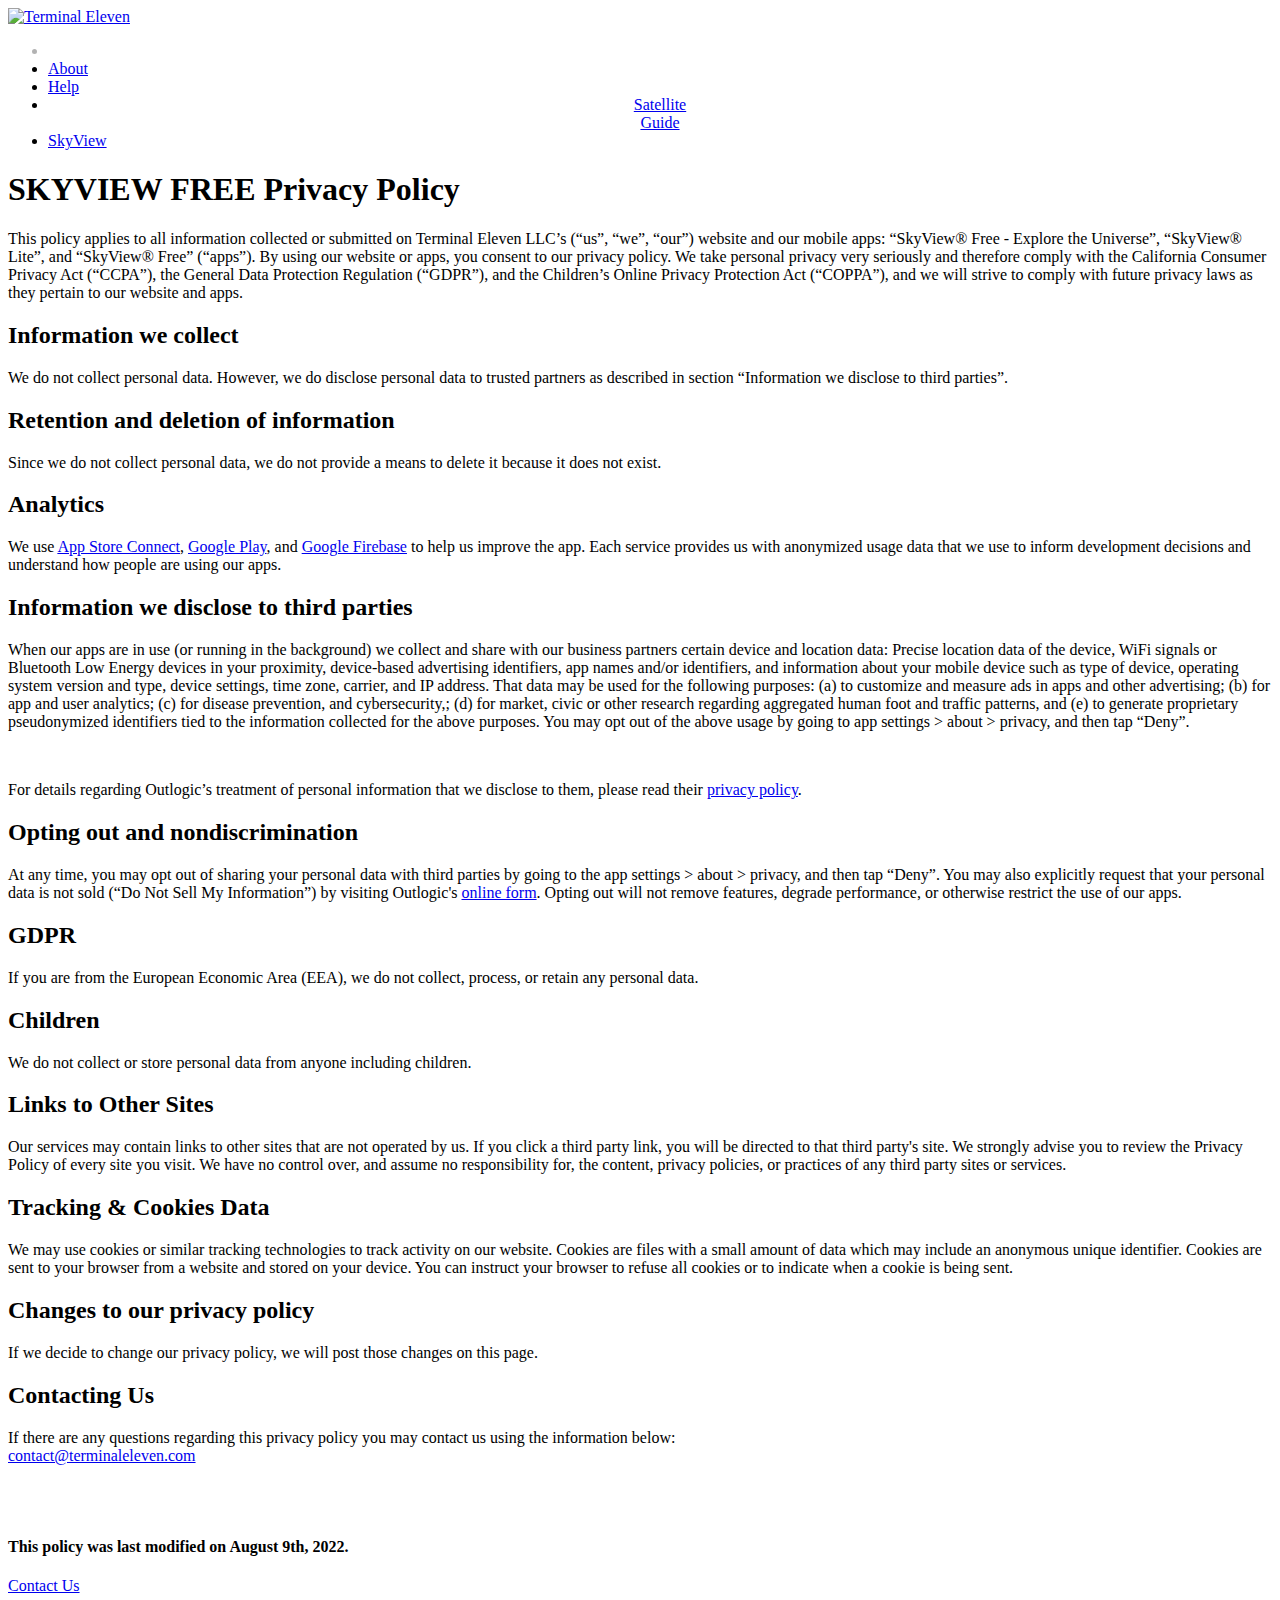
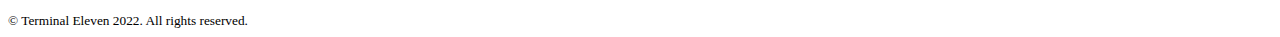
==== index.html @ 9aa91ef1 "Renames to index.html" ====
<!-- Copyright Terminal Eleven LLC 2013 -->

<!DOCTYPE html PUBLIC "-//W3C//DTD XHTML 1.1//EN" "http://www.w3.org/TR/xhtml11/DTD/xhtml11.dtd">
<html xmlns="http://www.w3.org/1999/xhtml" xml:lang="en">

<head>

	<meta http-equiv="content-type" content="text/html; charset=utf-8" />

	<!-- Always force latest IE rendering engine (even in intranet) & Chrome Frame
	   Remove this if you use the .htaccess -->
	<!-- Magical fix to make it all play nice in IE, thx http://html5boilerplate.com/ -->
	<meta http-equiv="X-UA-Compatible" content="IE=edge,chrome=1">

	<title>Privacy Policy</title>

	<link rel="stylesheet" href="../../../styles/common.css" type="text/css" />
	<link rel="stylesheet" href="../styles/privacy.css" type="text/css" />
	<link rel="stylesheet" href="../../../fonts/fonts.css" type="text/css" charset="utf-8" />
</head>

<html>
<body>
	<div id="nav">
		<a href="https://www.terminaleleven.com">
			<img src="../../../images/t11_logo.png" alt="Terminal Eleven" />
		</a>

		<ul>
			<li style="margin-right:0px; opacity:0.3;">
				<span class="fa-stack" style="margin-top:-6px;">
				<a href="https://www.facebook.com/terminaleleven">
				<i class="fa fa-circle fa-stack-2x"></i>
				<i class="fa fa-facebook fa-inverse fa-stack-1x"></i>
				</a>
				</span>
				<span class="fa-stack" style="margin-top:-6px;">
				<a href="https://www.twitter.com/terminaleleven">
				<i class="fa fa-circle fa-stack-2x"></i>
				<i class="fa fa-twitter fa-inverse fa-stack-1x"></i>
				</a>
				</span>
			</li>

			<li><a href="../../../about/">About</a></li>
			<li><a href="../../../help/">Help</a></li>
			<li><a href="../../../satellites/iphone/"><center>Satellite<br/>Guide</center></a></li>
			<li><a href="../../../skyview/">SkyView</a></li>
		</ul>
	</div>


	<div id="privacy" class="banner">
		<h1>SKYVIEW FREE Privacy Policy</h1>
		<p>
		This policy applies to all information collected or submitted on Terminal Eleven LLC’s (“us”, “we”, “our”) website and our mobile apps: “SkyView® Free - Explore the Universe”, “SkyView® Lite”, and “SkyView® Free” (“apps”). By using our website or apps, you consent to our privacy policy.  We take personal privacy very seriously and therefore comply with the California Consumer Privacy Act (“CCPA”), the General Data Protection Regulation (“GDPR”), and the Children’s Online Privacy Protection Act (“COPPA”), and we will strive to comply with future privacy laws as they pertain to our website and apps.
		</p>

		<h2>Information we collect</h2>
		<p>
		We do not collect personal data. However, we do disclose personal data to trusted partners as described in section “Information we disclose to third parties”.
		</p>

		<h2>Retention and deletion of information</h2>
	  <p>
		Since we do not collect personal data, we do not provide a means to delete it because it does not exist.
		</p>

		<h2>Analytics</h2>
		<p>
		We use <a href="https://developer.apple.com/support/allowing-users-to-manage-data/">App Store Connect</a>, <a href="https://support.google.com/googleplay/android-developer/answer/9934569">Google Play</a>, and <a href="https://firebase.google.com/support/privacy">Google Firebase</a> to help us improve the app. Each service provides us with anonymized usage data that we use to inform development decisions and understand how people are using our apps.
	  </p>

		<h2>Information we disclose to third parties</h2>
		<p>
		When our apps are in use (or running in the background) we collect and share with our business partners certain device and location data: Precise location data of the device, WiFi signals or Bluetooth Low Energy devices in your proximity, device-based advertising identifiers, app names and/or identifiers, and information about your mobile device such as type of device, operating system version and type, device settings, time zone, carrier, and IP address. That data may be used for the following purposes: (a) to customize and measure ads in apps and other advertising; (b) for app and user analytics; (c) for disease prevention, and cybersecurity,; (d) for market, civic or other research regarding aggregated human foot and traffic patterns, and (e) to generate proprietary pseudonymized identifiers tied to the information collected for the above purposes. You may opt out of the above usage by going to app settings > about > privacy, and then tap “Deny”.
	  </p>

		</br>

		<p>
		For details regarding Outlogic’s treatment of personal information that we disclose to them, please read their <a href="https://outlogic.io/privacy-policy/">privacy policy</a>.
	  </p>

		<h2>Opting out and nondiscrimination</h2>
		<p>
		At any time, you may opt out of sharing your personal data with third parties by going to the app settings > about > privacy, and then tap “Deny”.  You may also explicitly request that your personal data is not sold (“Do Not Sell My Information”) by visiting Outlogic's <a href="https://outlogic.io/opt-out-form/">online form</a>.  Opting out will not remove features, degrade performance, or otherwise restrict the use of our apps.
		</p>

		<h2>GDPR</h2>
		<p>
		If you are from the European Economic Area (EEA), we do not collect, process, or retain any personal data.
	  </p>

		<h2>Children</h2>
		<p>
		We do not collect or store personal data from anyone including children.
	  </p>

		<h2>Links to Other Sites</h2>
		<p>
		Our services may contain links to other sites that are not operated by us. If you click a third party link, you will be directed to that third party's site. We strongly advise you to review the Privacy Policy of every site you visit.  We have no control over, and assume no responsibility for, the content, privacy policies, or practices of any third party sites or services.
	  </p>

		<h2>Tracking & Cookies Data</h2>
		<p>
		We may use cookies or similar tracking technologies to track activity on our website. Cookies are files with a small amount of data which may include an anonymous unique identifier. Cookies are sent to your browser from a website and stored on your device.
		You can instruct your browser to refuse all cookies or to indicate when a cookie is being sent.
	  </p>

		<h2>Changes to our privacy policy</h2>
		<p>
		If we decide to change our privacy policy, we will post those changes on this page.
		</p>

		<h2>Contacting Us</h2>
		<p>
		If there are any questions regarding this privacy policy you may contact us using the information below:
		<br />
		<a class="fade" href="mailto:contact@terminaleleven.com">contact@terminaleleven.com</a>
		</p>

		<br /><br />
		<h4>This policy was last modified on August 9th, 2022.</h4>
	</div>

	<div id="footer">
		<div class="content">
			<p><a class="fade" href="mailto:info@terminaleleven.com">Contact Us</a></p>

			<small>© Terminal Eleven 2022. All rights reserved.</small>
		</div>
	</div> <!-- Footer -->
</body>
</html>
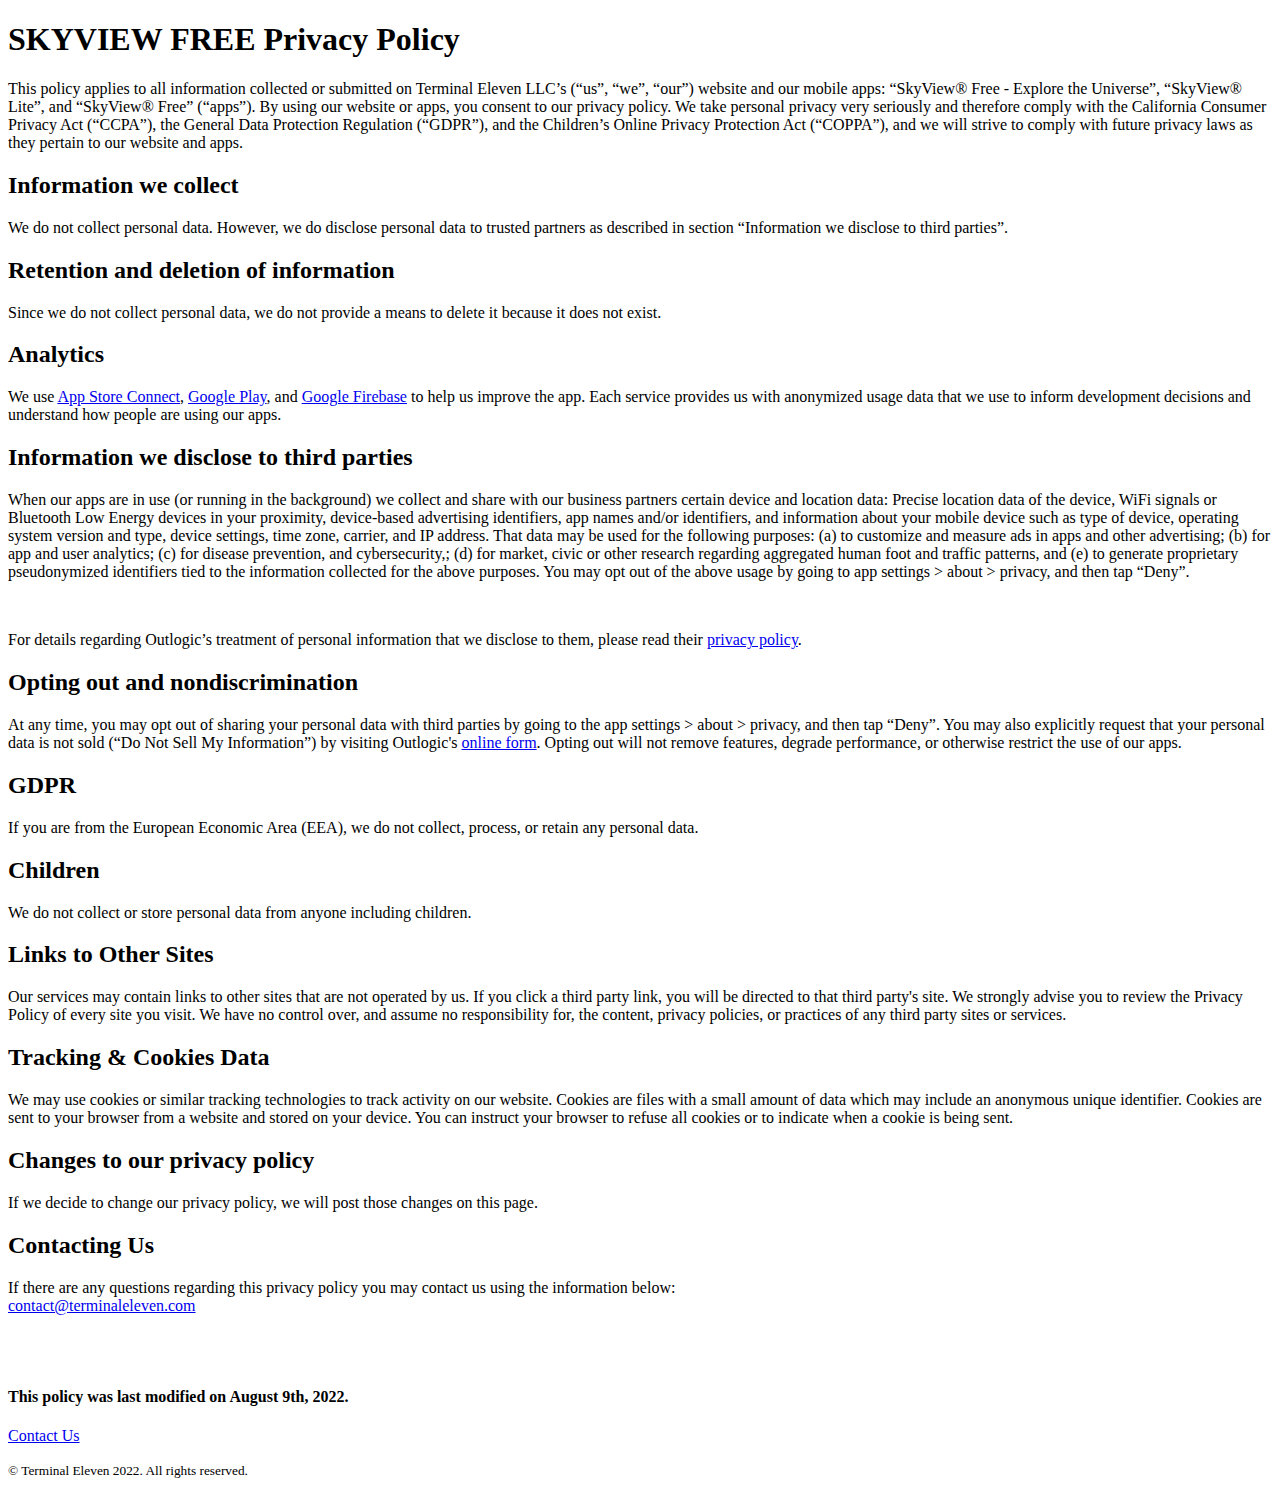
==== commit 58bf588f: "Removes banner and nav." ====
--- a/index.html
+++ b/index.html
@@ -1,16 +1,8 @@
-<!-- Copyright Terminal Eleven LLC 2013 -->
-
-<!DOCTYPE html PUBLIC "-//W3C//DTD XHTML 1.1//EN" "http://www.w3.org/TR/xhtml11/DTD/xhtml11.dtd">
-<html xmlns="http://www.w3.org/1999/xhtml" xml:lang="en">
+<!DOCTYPE html>
 
 <head>
 
 	<meta http-equiv="content-type" content="text/html; charset=utf-8" />
-
-	<!-- Always force latest IE rendering engine (even in intranet) & Chrome Frame
-	   Remove this if you use the .htaccess -->
-	<!-- Magical fix to make it all play nice in IE, thx http://html5boilerplate.com/ -->
-	<meta http-equiv="X-UA-Compatible" content="IE=edge,chrome=1">
 
 	<title>Privacy Policy</title>
 
@@ -21,35 +13,6 @@
 
 <html>
 <body>
-	<div id="nav">
-		<a href="https://www.terminaleleven.com">
-			<img src="../../../images/t11_logo.png" alt="Terminal Eleven" />
-		</a>
-
-		<ul>
-			<li style="margin-right:0px; opacity:0.3;">
-				<span class="fa-stack" style="margin-top:-6px;">
-				<a href="https://www.facebook.com/terminaleleven">
-				<i class="fa fa-circle fa-stack-2x"></i>
-				<i class="fa fa-facebook fa-inverse fa-stack-1x"></i>
-				</a>
-				</span>
-				<span class="fa-stack" style="margin-top:-6px;">
-				<a href="https://www.twitter.com/terminaleleven">
-				<i class="fa fa-circle fa-stack-2x"></i>
-				<i class="fa fa-twitter fa-inverse fa-stack-1x"></i>
-				</a>
-				</span>
-			</li>
-
-			<li><a href="../../../about/">About</a></li>
-			<li><a href="../../../help/">Help</a></li>
-			<li><a href="../../../satellites/iphone/"><center>Satellite<br/>Guide</center></a></li>
-			<li><a href="../../../skyview/">SkyView</a></li>
-		</ul>
-	</div>
-
-
 	<div id="privacy" class="banner">
 		<h1>SKYVIEW FREE Privacy Policy</h1>
 		<p>
